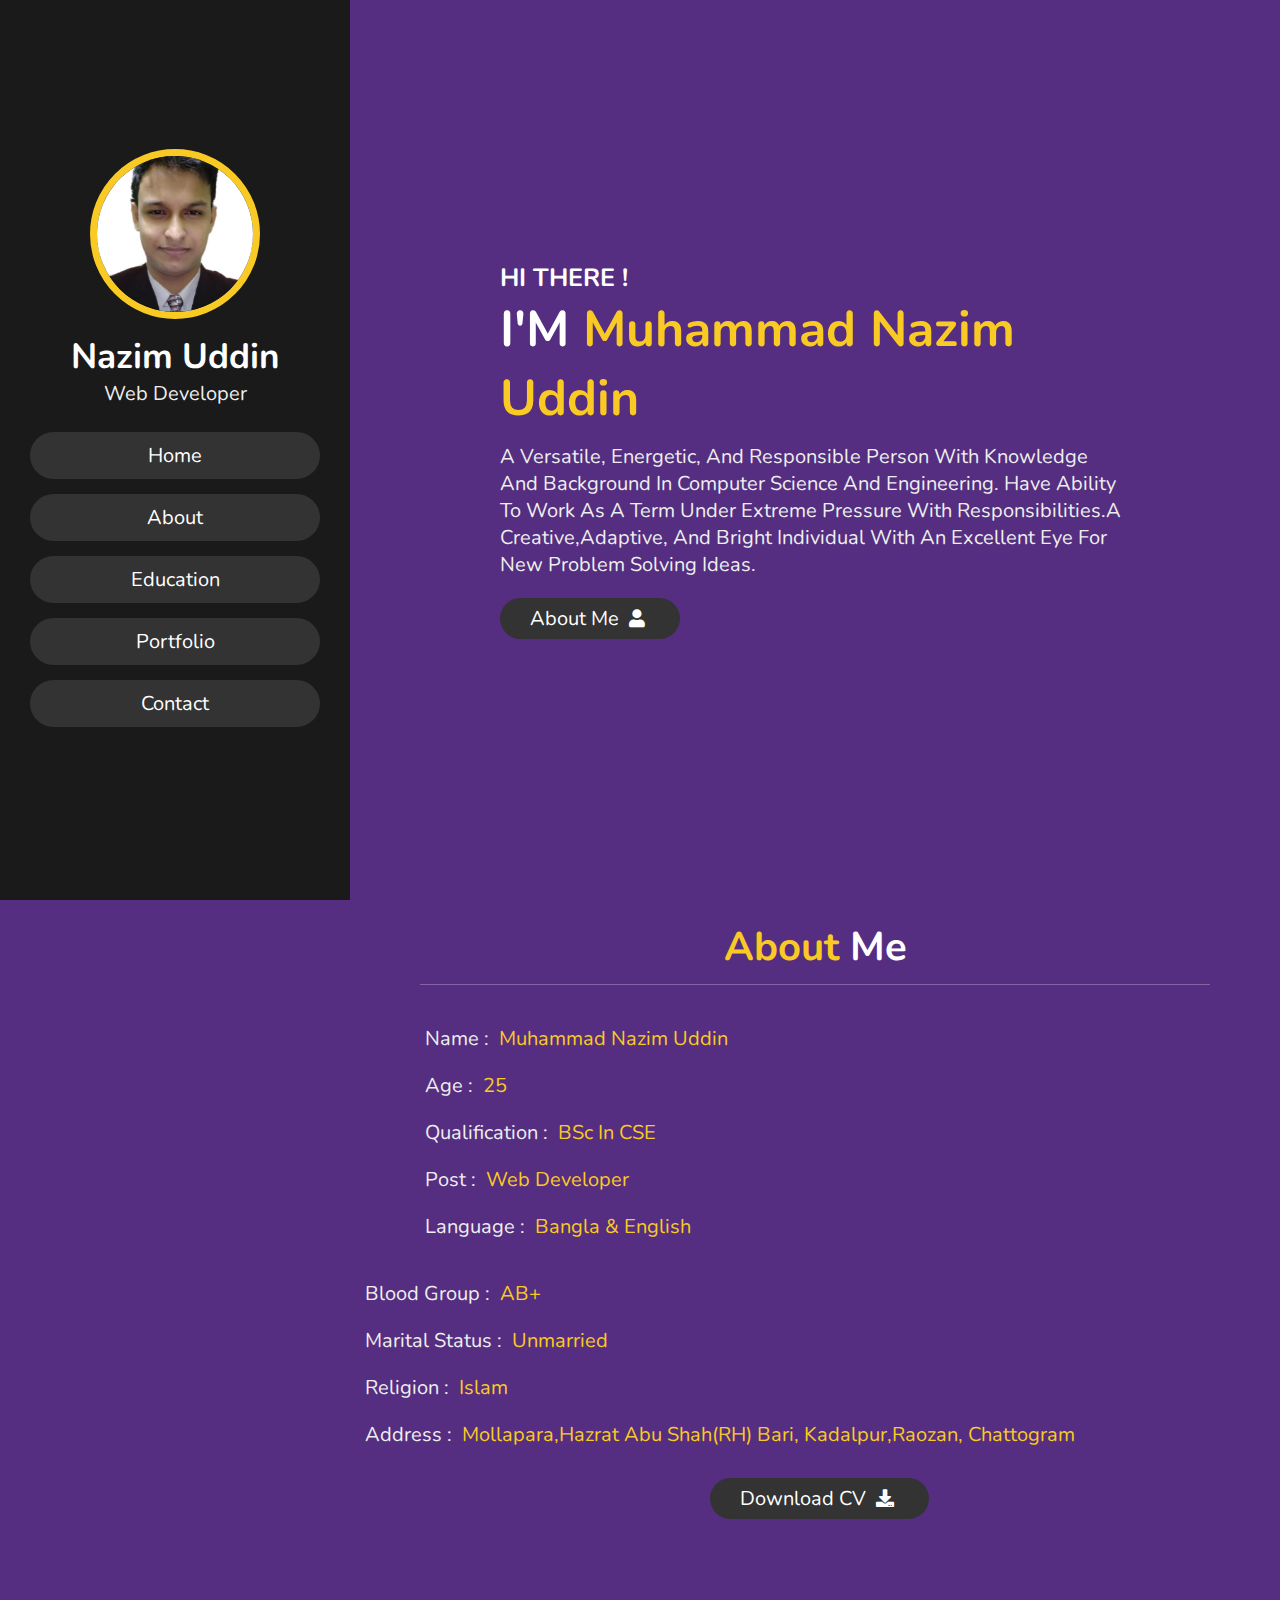
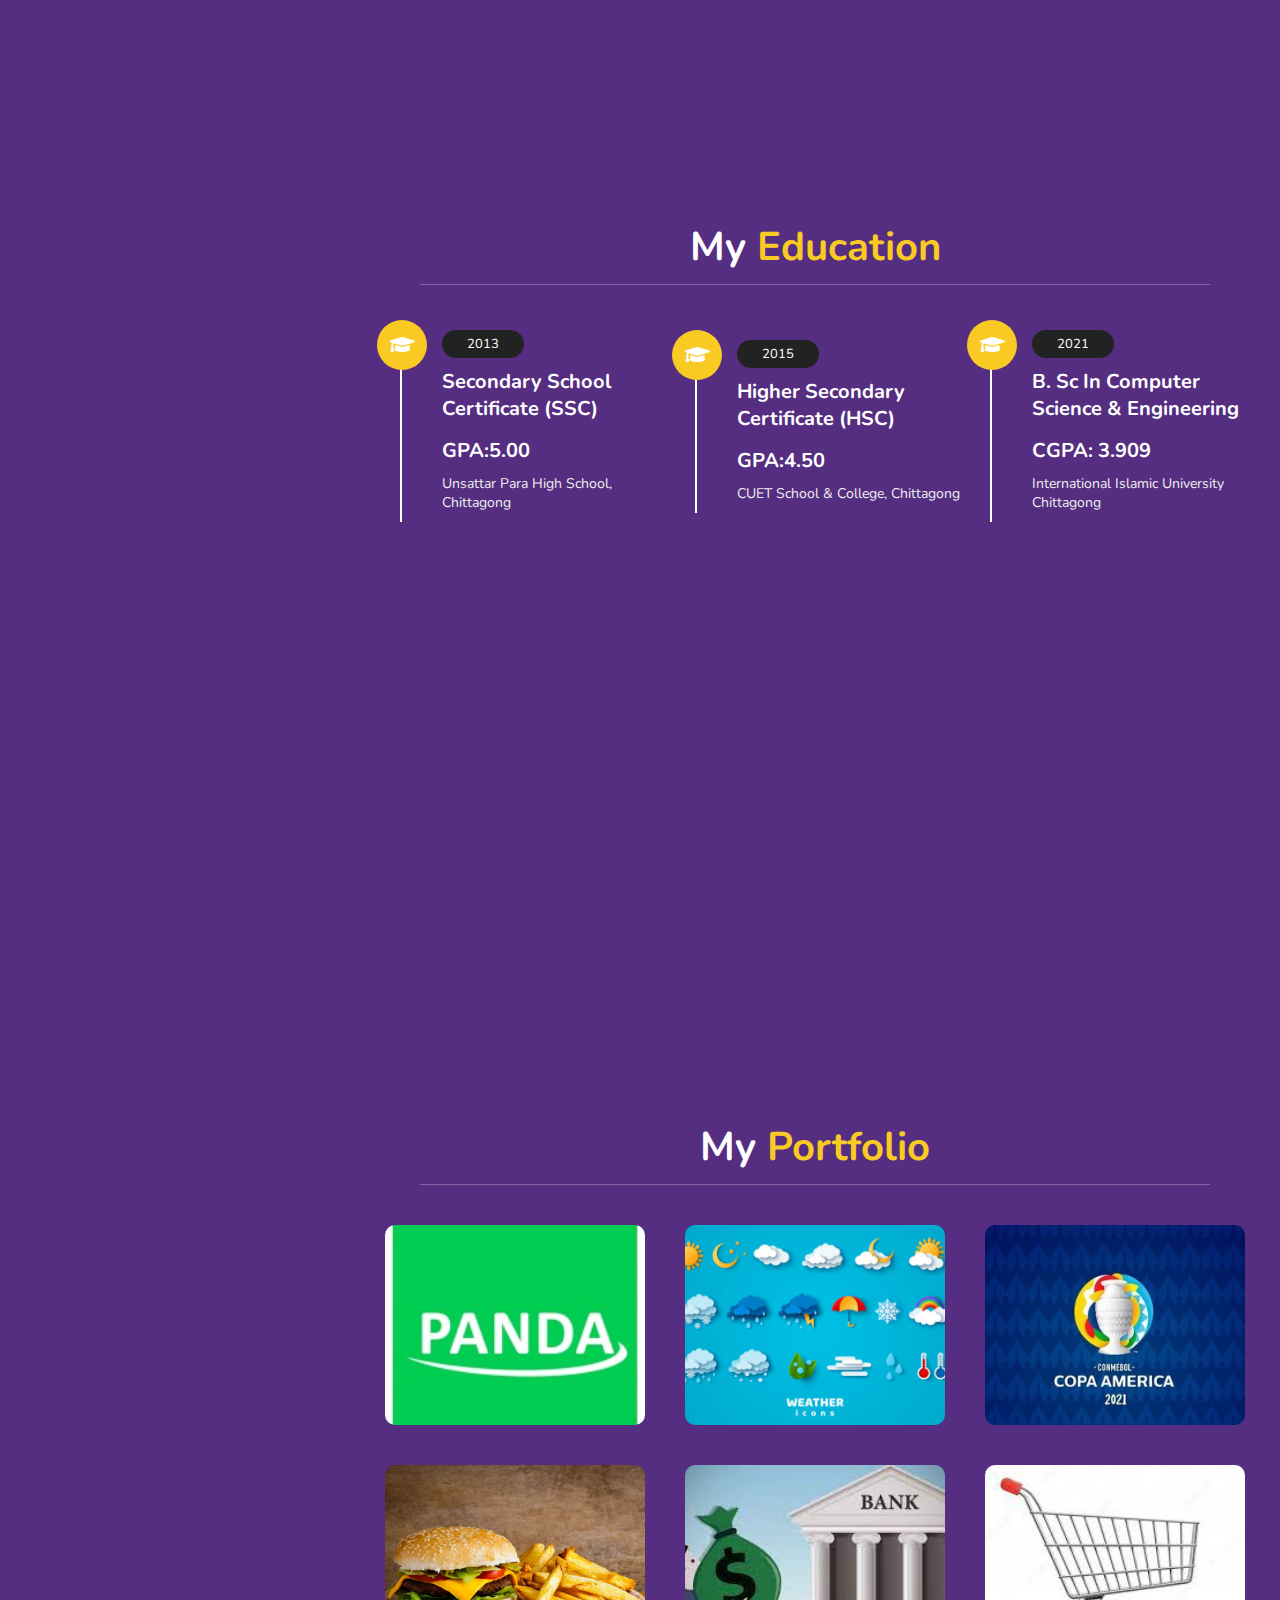
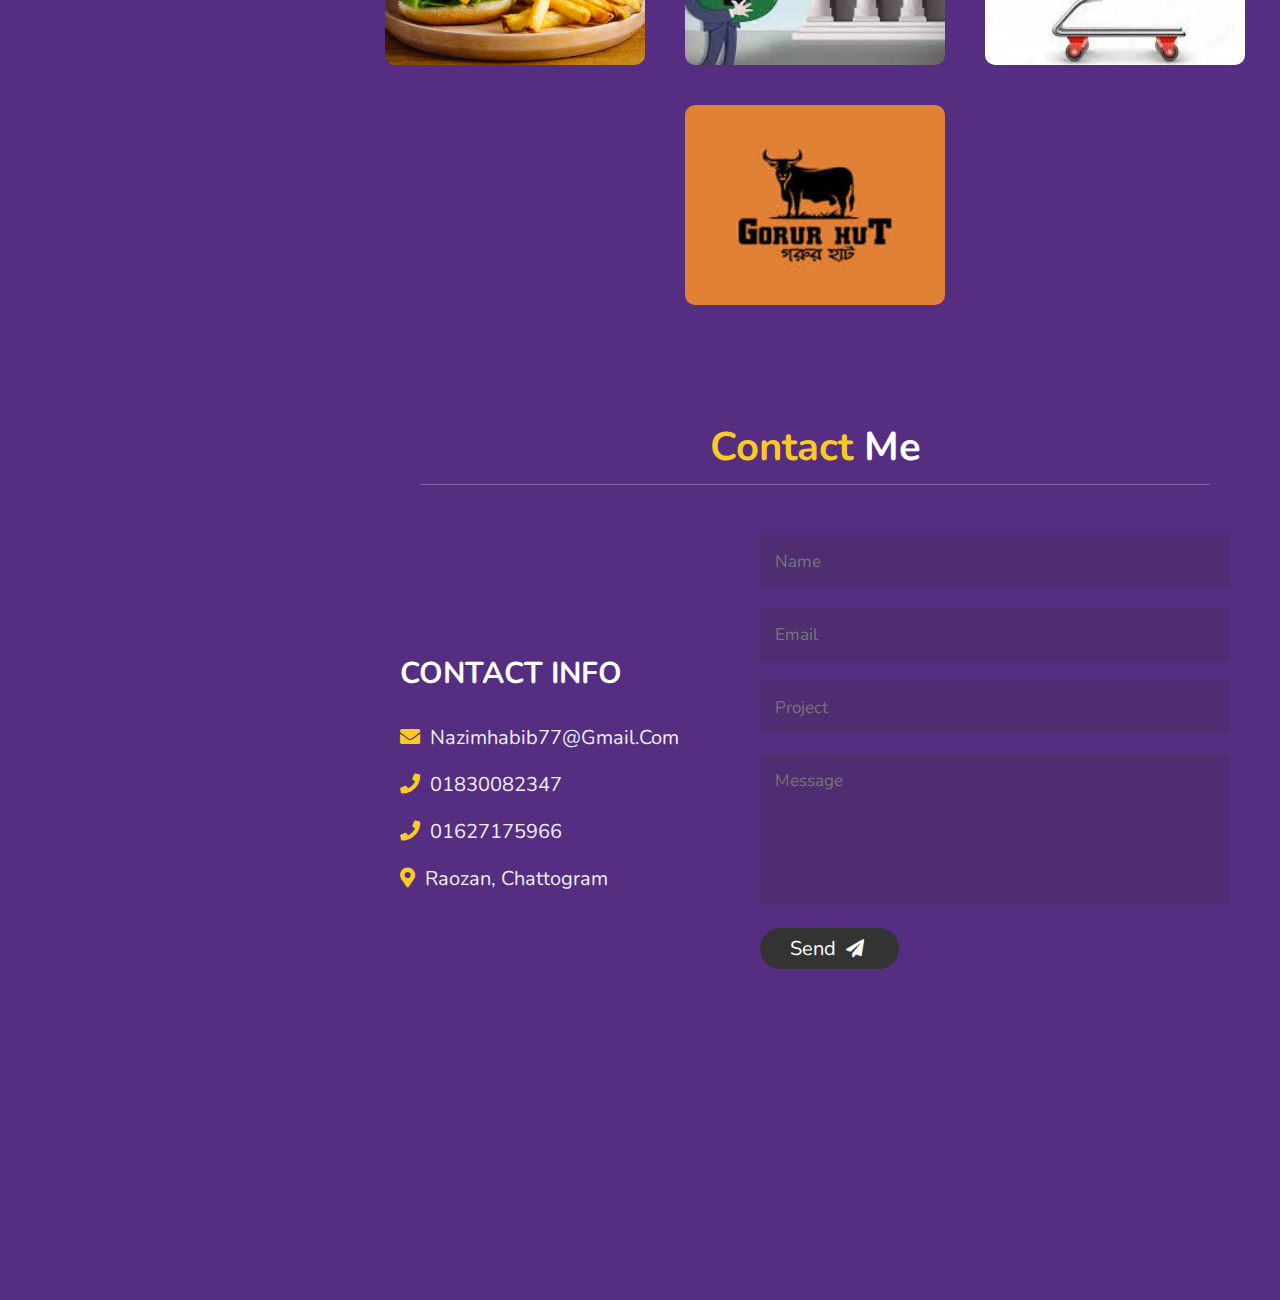
==== portfolio website/index.html @ f67964bd "personal Portfolio added" ====
<!DOCTYPE html>
<html lang="en">
<head>
    <meta charset="UTF-8">
    <meta name="viewport" content="width=device-width, initial-scale=1.0">
    <title> Personal Portfolio of Nazim Uddin</title>
    <link rel="shortcut icon" href="images/Nazim.jpeg" type="image/x-icon">
    
    <!-- font awesome cdn link  -->
    <link rel="stylesheet" href="https://cdnjs.cloudflare.com/ajax/libs/font-awesome/5.15.2/css/all.min.css">
    
    <!-- custom css file link  -->
    <link rel="stylesheet" href="style.css">
    
</head>
<body>
    
    <!-- header section starts  -->
    
    <header>
        
        <div class="user">
            <img src="images/imageonline-co-roundcorner.png" alt="">
            <h3 class="name">Nazim Uddin</h3>
            <p class="post">Web Developer</p>
        </div>
        
        <nav class="navbar">
            <ul>
                <li><a href="#home">home</a></li>
                <li><a href="#about">about</a></li>
                <li><a href="#education">education</a></li>
                <li><a href="#portfolio">portfolio</a></li>
                <li><a href="#contact">contact</a></li>
            </ul>
        </nav>
        
    </header>
    
    <!-- header section ends -->
    
    <div id="menu" class="fas fa-bars"></div>
    
    <!-- home section starts  -->
    
    <section class="home" id="home">
        
        <h3>HI THERE !</h3>
        <h1>I'M <span>Muhammad Nazim Uddin</span></h1>
        <p>A versatile, Energetic, and responsible person with knowledge and background in Computer Science and Engineering. Have ability to work as a term under extreme Pressure with responsibilities.A creative,adaptive, and bright individual with an excellent eye for new problem solving ideas.
            
        </p>
        <a href="#about"><button class="btn">about me <i class="fas fa-user"></i></button></a>
        
        
    </section>
    
    <!-- home section ends -->
    
    <!-- about section starts  -->
    
    <section class="about" id="about">
        
        <h1 class="heading"> <span>about</span> Me </h1>
        
        <div class="row">
            
            <div class="info">
                <h3> <span> name : </span> Muhammad Nazim Uddin</h3>
                <h3> <span> age : </span> 25 </h3>
                <h3> <span> qualification : </span> BSc in CSE </h3>
                <h3> <span> post : </span> Web developer </h3>
                <h3> <span> language : </span> Bangla & English</h3>
                
                
            </div>
            
            <div class="counter">
                <h3> <span> Blood Group : </span>AB+</h3>
                <h3> <span> Marital Status : </span> Unmarried  </h3>
                <h3> <span> Religion : </span> Islam </h3>
                <h3> <span> Address : </span> Mollapara,Hazrat Abu Shah(RH) Bari, Kadalpur,Raozan, Chattogram </h3>
                
            </div>
            
            
        </div>
        <a target="_blank" href="https://drive.google.com/file/d/1fNNtzqkKNQUKg6PijoXL7io1CtFnudvZ/view?usp=sharing"><button class="btn btn-cv"> download CV <i class="fas fa-download"></i> </button></a>
        
    </section>
    
    <!-- about section ends -->
    
    <!-- education section starts  -->
    
    <section class="education" id="education">
        
        <h1 class="heading"> My <span>Education</span> </h1>
        
        <div class="box-container">
            
            <div class="box">
                <i class="fas fa-graduation-cap"></i>
                <span>2013</span>
                <h3>Secondary School Certificate (SSC)</h3>
                <h3>GPA:5.00</h3>
                <p>Unsattar Para High School, Chittagong</p>
            </div>
            
            <div class="box">
                <i class="fas fa-graduation-cap"></i>
                <span>2015</span>
                <h3>Higher Secondary Certificate (HSC)</h3>
                <h3>GPA:4.50</h3>
                <p>CUET School & College, Chittagong</p>
            </div>
            
            <div class="box">
                <i class="fas fa-graduation-cap"></i>
                <span>2021</span>
                <h3>B. Sc in Computer Science & Engineering</h3>
                <h3>CGPA: 3.909</h3>
                <p>International Islamic University Chittagong</p>
            </div>
            
            
            
        </div>
        
    </section>
    
    <!-- education section ends -->
    
    <!-- portfolio section starts  -->
    
    <section class="portfolio" id="portfolio">
        
        <h1 class="heading"> my <span>portfolio</span> </h1>
        
        
        <div class="display" >
            <div id="display-details">
                
            </div>
        </div>
        
        <div class="box-container">
            
            <div  class="box">
                <img onclick="showDetails1()" src="images/Panda.jpeg" alt="">
                
            </div>
            
            <div class="box">
                <img onclick="showDetails2()" src="images/weather.jpg" alt="">
            </div>
            
            <div class="box">
                <img onclick="showDetails3()" src="images/Copa-America.jpg" alt="">
            </div>
            
            <div class="box">
                <img onclick="showDetails4()" src="images/favorite food.jpeg" alt="">
            </div>
            
            <div class="box">
                <img onclick="showDetails5()" src="images/Bank.jpeg" alt="">
            </div>
            
            <div class="box">
                <img onclick="showDetails6()" src="images/Shopping Cart.jpeg" alt="">
            </div>
            <div class="box">
                <img onclick="showDetails7()" src="images/Gorur Hat.jpeg" alt="">
            </div>
            
            
            
        </div>
        
    </section>
    
    <!-- portfolio section ends -->
    
    <!-- contact section starts  -->
    
    <section class="contact" id="contact">
        
        <h1 class="heading"> <span>contact</span> me </h1>
        
        <div class="row">
            
            <div class="content">
                
                <h3 class="title">contact info</h3>
                
                <div class="info">
                    <h3> <i class="fas fa-envelope"></i>nazimhabib77@gmail.com </h3>
                    <h3> <i class="fas fa-phone"></i> 01830082347 </h3>
                    <h3> <i class="fas fa-phone"></i>01627175966 </h3>
                    <h3> <i class="fas fa-map-marker-alt"></i> Raozan, Chattogram </h3>
                </div>
                
            </div>
            
            <form action="">
                
                <input type="text" placeholder="name" class="box">
                <input type="email" placeholder="email" class="box">
                <input type="text" placeholder="project" class="box">
                <textarea name="" id="" cols="30" rows="10" class="box message" placeholder="message"></textarea>
                <button type="submit" class="btn"> send <i class="fas fa-paper-plane"></i> </button>
                
            </form>
            
        </div>
        
    </section>
    
    <!-- contact section ends -->
    
    <!-- jquery cdn link  -->
    <script src="https://cdnjs.cloudflare.com/ajax/libs/jquery/3.6.0/jquery.min.js"></script>
    
    <!-- custom js file link  -->
    <script src="script.js"></script>
    
    
</body>
</html>
---- portfolio website/style.css ----
@import url('https://fonts.googleapis.com/css2?family=Nunito:wght@200;300;400;600&display=swap');

:root{
    --yellow:#f9ca24;
}

*{
    font-family: 'Nunito', sans-serif;
    margin:0; padding:0;
    box-sizing: border-box;
    text-decoration: none;
    outline: none; border:none;
    text-transform: capitalize;
    transition: all .2s linear;
}

*::selection{
    background:var(--yellow);
    color:#333;
}

html{
    font-size: 62.5%;
    overflow-x: hidden;
}

html::-webkit-scrollbar{
    width:1.4rem;
}

html::-webkit-scrollbar-track{
    background:#222;
}

html::-webkit-scrollbar-thumb{
    background:var(--yellow);
}

body{
    background:rgb(85, 46, 129);
    overflow-x: hidden;
    padding-left: 35rem;
}

section{
    min-height: 100vh;
    padding:1rem;
}

.btn{
    padding:.7rem 3rem;
    background:#333;
    color:#fff;
    cursor: pointer;
    margin-top: 1rem;
    font-size: 2rem;
    border-radius: 5rem;
}

.btn i{
    padding:0 .5rem;
    font-size: 1.8rem;
}

.btn:hover{
    background:var(--yellow);
}

.heading{
    text-align: center;
    margin:0 6rem;
    font-size: 4rem;
    padding:1rem;
    border-bottom: .1rem solid #fff4;
    color:#fff;
}

.heading span{
    color:var(--yellow);
}

header{
    position: fixed;
    top:0; left:0;
    z-index: 1000;
    height:100%;
    width:35rem;
    background:#1a1a1a;
    display: flex;
    align-items: center;
    justify-content: center;
    flex-flow: column;
    text-align: center;
}

header .user img{
    height:17rem;
    width:17rem;
    border-radius: 50%;
    object-fit: cover;
    margin-bottom: 1rem;
    border:.7rem solid var(--yellow);
}

header .user .name{
    font-size: 3.5rem;
    color:#fff;
}

header .user .post{
    font-size: 2rem;
    color:#eee;
}

header .navbar{
    width:100%;
}

header .navbar ul{
    list-style: none;
    padding:1rem 3rem;
}


header .navbar ul li a{
    display: block;
    padding:1rem;
    margin:1.5rem 0;
    background:#333;
    color:#fff;
    font-size: 2rem;
    border-radius: 5rem;
}

header .navbar ul li a:hover{
    background:var(--yellow);
}

#menu{
    position: fixed;
    top:2rem; right:2rem;
    background:#333;
    color:#fff;
    cursor: pointer;
    font-size: 2.5rem;
    padding:1rem 1.5rem;
    z-index: 1000;
    display: none;
}

.home{
    display: flex;
    justify-content: center;
    flex-flow: column;
    padding:0 15rem;
}

.home h3{
    font-size: 2.5rem;
    color:#fff;
}

.home h1{
    font-size:5rem;
    color:#fff;
}

.home h1 span{
    color:var(--yellow);
}

.home p{
    font-size:2rem;
    color:#eee;
    padding: 1rem 0;
}

.about .row{
    display: flex;
    align-items: center;
    justify-content: center;
    flex-wrap: wrap;
    padding:1rem 0;
}

.about .row .info{
    flex:1 1 48rem;
    padding:2rem 1rem;
    padding-left: 6rem;
}

.about .row .info h3{
    font-size: 2rem;
    color:var(--yellow);
    padding:1rem 0;
    font-weight: normal;
}
.about .row .counter h3{
    font-size: 2rem;
    color:var(--yellow);
    padding:1rem 0;
    font-weight: normal;
}
.about .row .info h3 span{
    color:#eee;
    padding:0 .5rem;
}
.about .row .counter h3 span{
    color:#eee;
    padding:0 .5rem;
}


.about .row .counter{
    flex:1 1 48rem;
    
}

.btn-cv{
    margin-left: 350px;
}

.education .box-container{
    display: flex;
    align-items: center;
    justify-content: space-between;
    flex-wrap: wrap;
    padding:1rem 0;
    padding-left: 3rem;
}

.education .box-container .box{
    width:27rem;
    margin:4rem 1rem;
    padding-left: 4rem;
    border-left: .2rem solid #fff;
    position: relative;
}

.education .box-container .box span{
    font-size: 1.3rem;
    background:#222;
    color:#fff;
    border-radius: 5rem;
    padding:.5rem 2.5rem;
}

.education .box-container .box h3{
    font-size: 2rem;
    color:#fff;
    padding-top: 1.5rem;
}

.education .box-container .box p{
    font-size: 1.4rem;
    color:#eee;
    padding: 1rem 0;
}

.education .box-container .box i{
    position: absolute;
    top:-1.5rem; left:-2.5rem;
    height:5rem;
    width: 5rem;
    border-radius: 50%;
    line-height: 5rem;
    text-align: center;
    font-size: 2rem;
    color:#fff;
    background:var(--yellow);
}

.portfolio .box-container{
    display: flex;
    align-items: center;
    justify-content: center;
    flex-wrap: wrap;
    padding:2rem 0;
}

.portfolio .box-container .box{
    height: 20rem;
    width:26rem;
    border-radius: 1rem;
    margin:2rem;
    overflow: hidden;
    cursor: pointer;
}

.portfolio .box-container .box img{
    height:100%;
    width:100%;
    object-fit: cover;
}

.portfolio .box-container .box:hover img{
    transform: scale(1.2);
}
.display{
    background-color: aliceblue; 
    width: 500px;
    margin-left: 320px;
    border-radius: 15px;
}
.website-title,.description{
    text-align: center;
    padding: 3px;
    
}
.display-button{
    margin: 5px;
    background-color: steelblue;
    padding: 10px;
    
    border-radius: 5px;
}
.display-button a{
    color: white;
    font-weight: bold;
}
.button-div{
    margin-left: 130px;
    
}
.show-details{
    padding: 3px;
}

.contact .row{
    display: flex;
    align-items: center;
    justify-content: center;
    flex-wrap: wrap;
}

.contact .row .content{
    flex:1 1 30rem;
    padding:4rem;
    padding-bottom: 0;
}

.contact .row form{
    flex:1 1 45rem;
    padding:2rem;
    margin:2rem;
    margin-bottom: 4rem;
}

.contact .row form .box{
    padding:1.5rem;
    margin:1rem 0;
    background:#3333;
    color:#fff;
    text-transform: none;
    font-size: 1.7rem;
    width:100%;
}

.contact .row form .box::placeholder{
    text-transform: capitalize;
}

.contact .row form .message{
    height: 15rem;
    resize: none;
}

.contact .row .content .title{
    text-transform: uppercase;
    color:#fff;
    font-size: 3rem;
    padding-bottom: 2rem;
}

.contact .row .content .info h3{
    display: flex;
    align-items: center;
    font-size: 2rem;
    color:#eee;
    padding:1rem 0;
    font-weight: normal;
}

.contact .row .content .info h3 i{
    padding-right: 1rem;
    color:var(--yellow);
}





















/* media queries  */

@media (max-width:1200px){
    
    html{
        font-size: 55%;
    }
    
    .home{
        padding:1rem 4rem;
    }
    .about .row .counter{
        margin-left: 50px;
        width: 100%;
    }
    .display{
        width: 550px;
        margin-left:70px; 
    }
    .btn-cv{
        margin-left: 250px;
    }
    
}

@media (max-width:991px){
    
    header{
        left:-120%;
    }
    
    #menu{
        display: block;
    }
    
    header.toggle{
        left:0%;
    }
    
    body{
        padding:0;
    }
    .display{
        width: 550px;
        margin-left:120px;
        
    }
    
}

@media (max-width:768px){
    
    html{
        font-size: 50%;
    }
    .about .row .counter{
        margin-left: 50px;
        width: 100%;
    }
    .btn-cv{
        margin-left: 50px;
    }
    .display{
        width: 600px;
        margin-left:80px;
        
    }
    
}

@media (max-width:400px){
    
    header{
        width: 100vw;
    }
    
    .heading{
        margin:0 3rem;
    }
    
    .about .row .counter .box{
        width: 100%;
    }
    
    .education .box-container .box{
        width:100%;
    }
    
    .portfolio .box-container .box{
        width:100%;
    }
    
    .contact .row form{
        margin:3rem 0;
    }
    .display{
        width: 350px;
        margin-left:0px;
        
    }
    .btn-cv{
        margin-left: 50px;
    }
}
@media (max-width:600px){
    
    header{
        width: 100vw;
    }
    
    .heading{
        margin:0 3rem;
    }
    
    .about .row .counter .box{
        width: 100%;
    }
    
    .education .box-container .box{
        width:100%;
    }
    
    .portfolio .box-container .box{
        width:100%;
    }
    
    .contact .row form{
        margin:3rem 0;
    }
    .display{
        width: 350px;
        margin-left:20px;
        
    }
    .btn-cv{
        margin-left: 50px;
    }
}
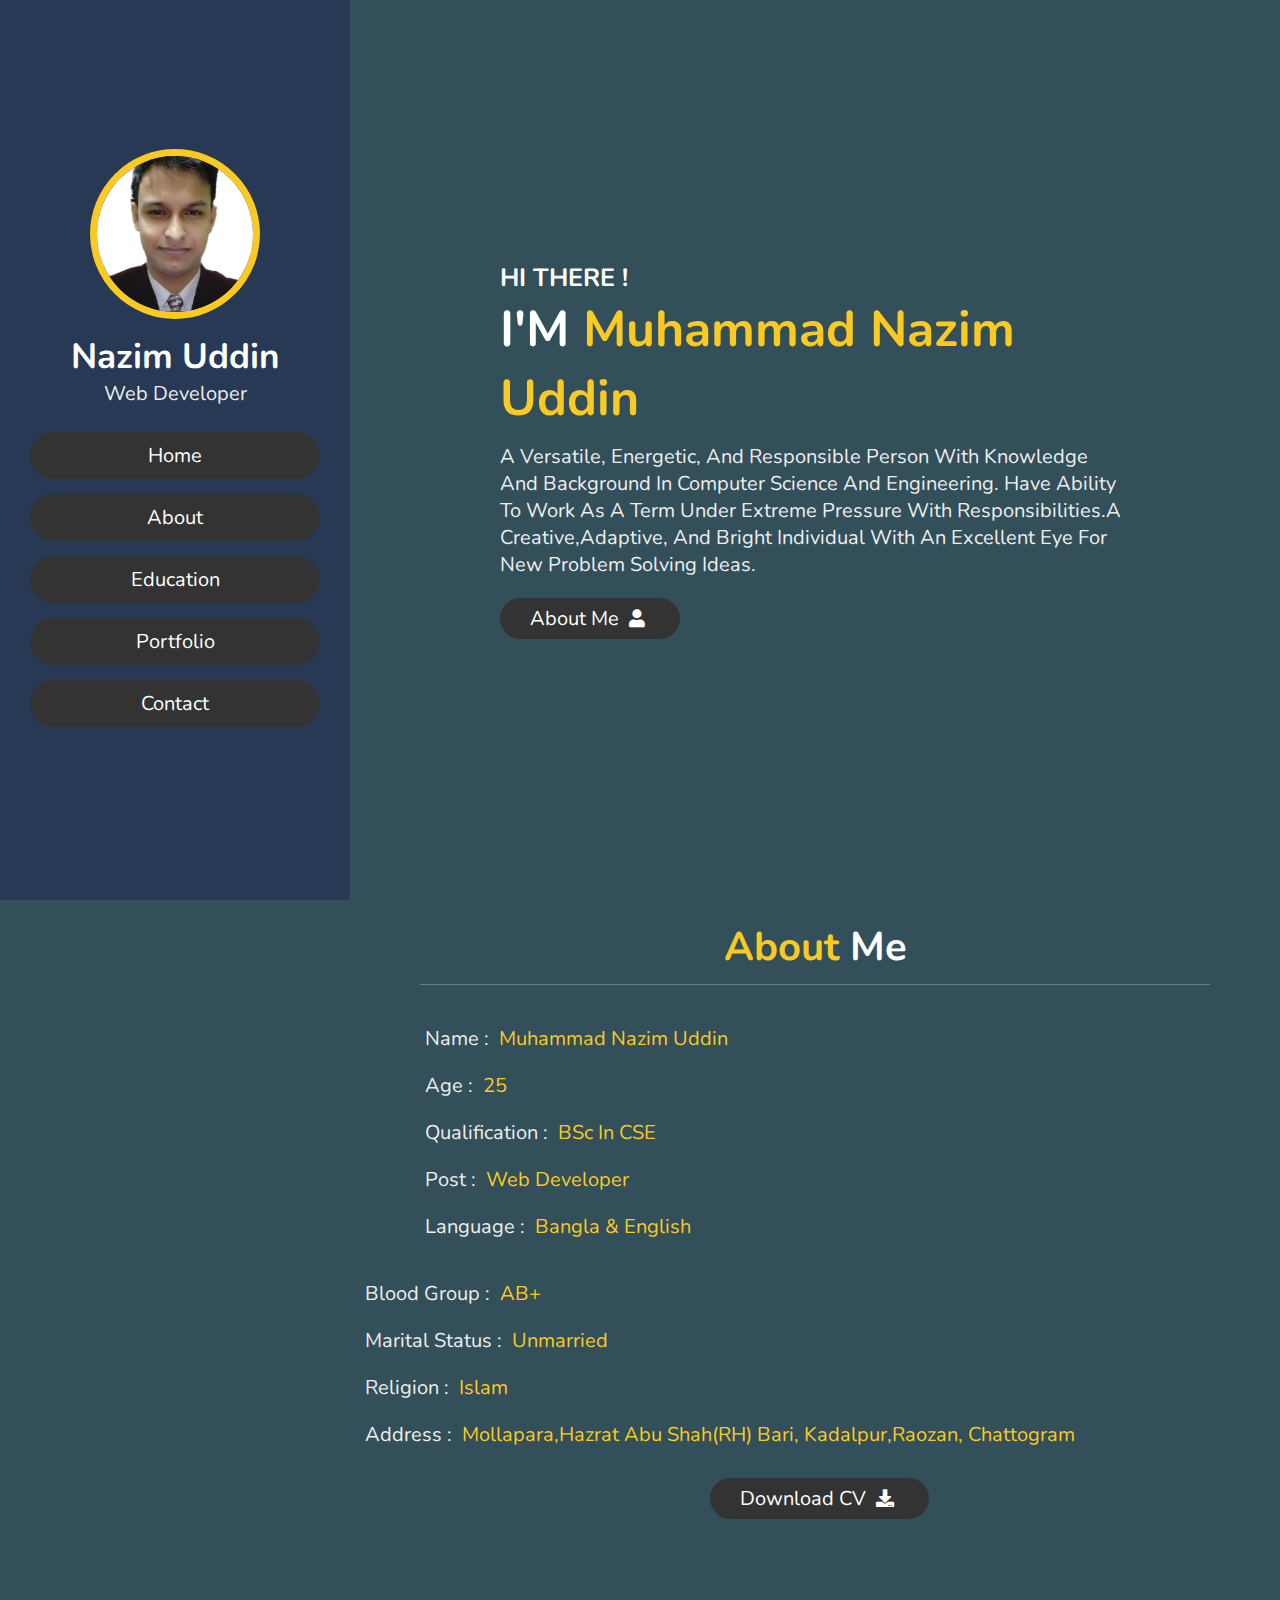
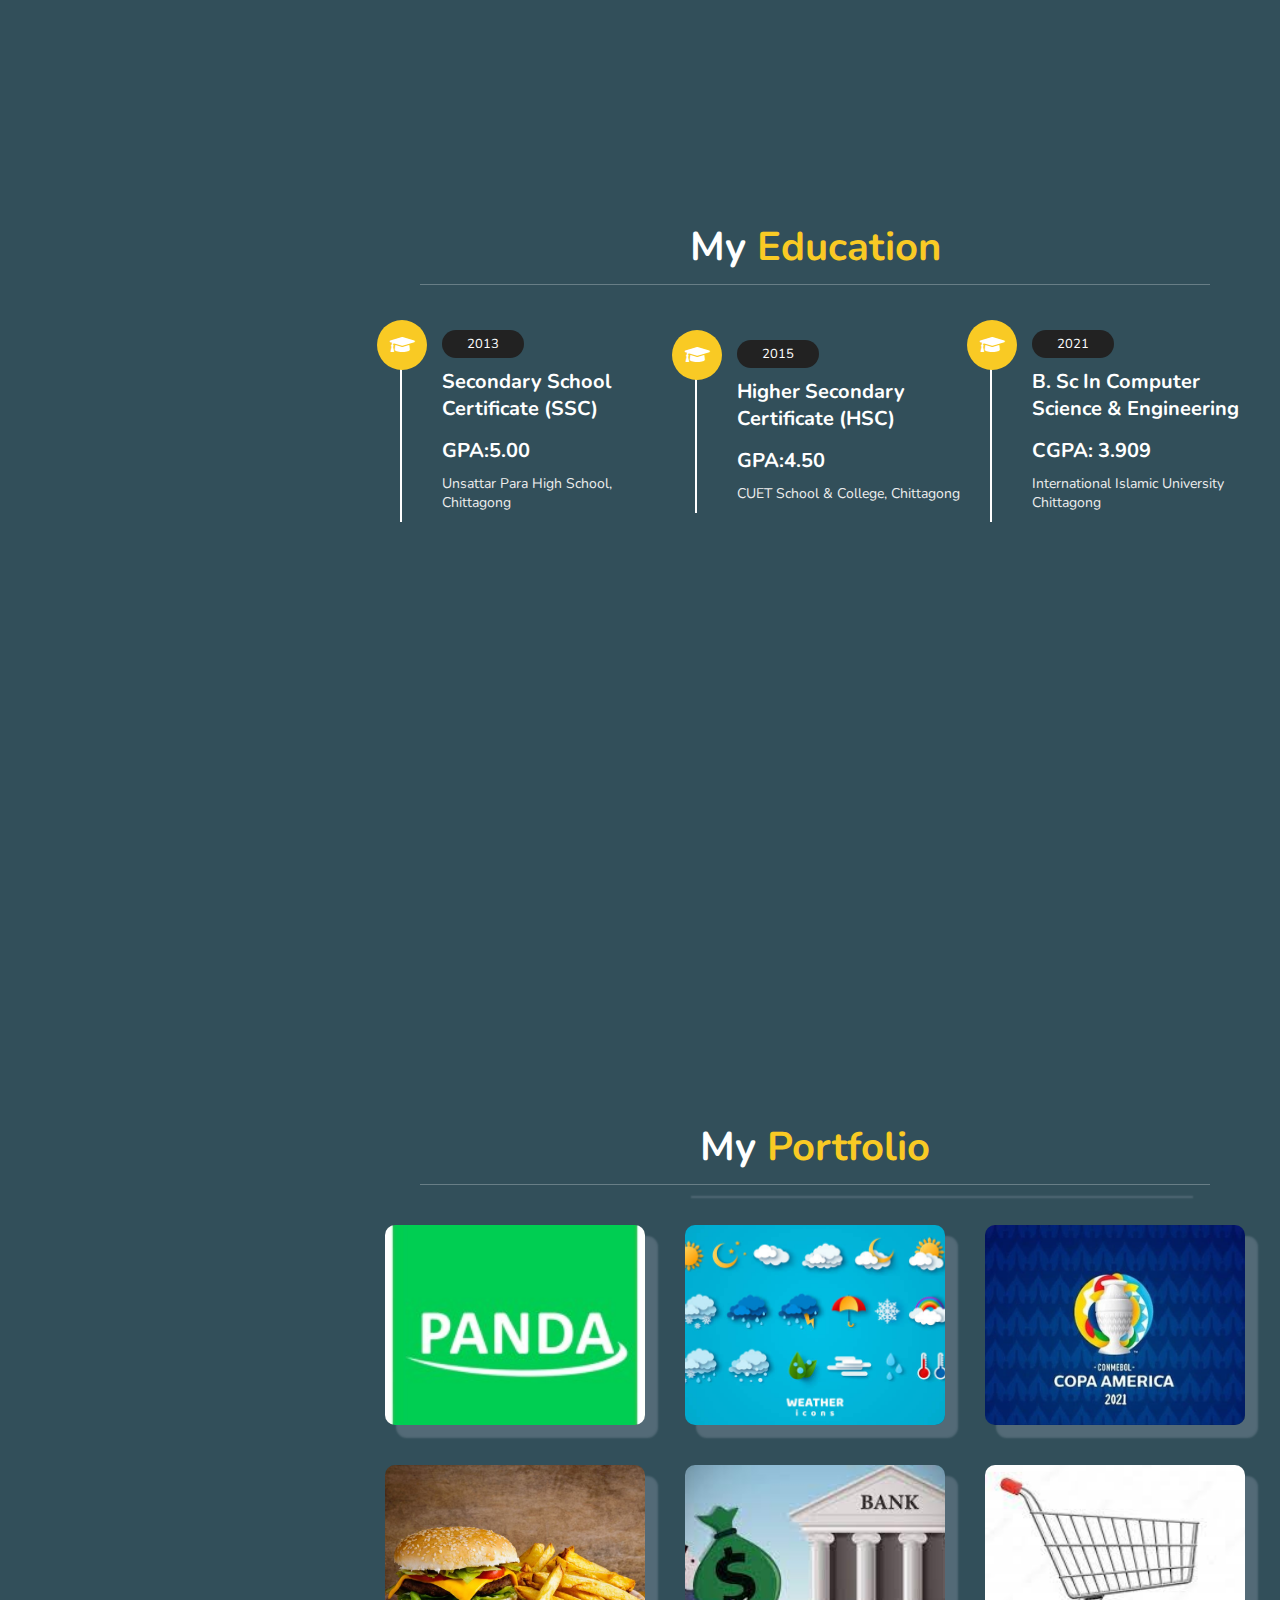
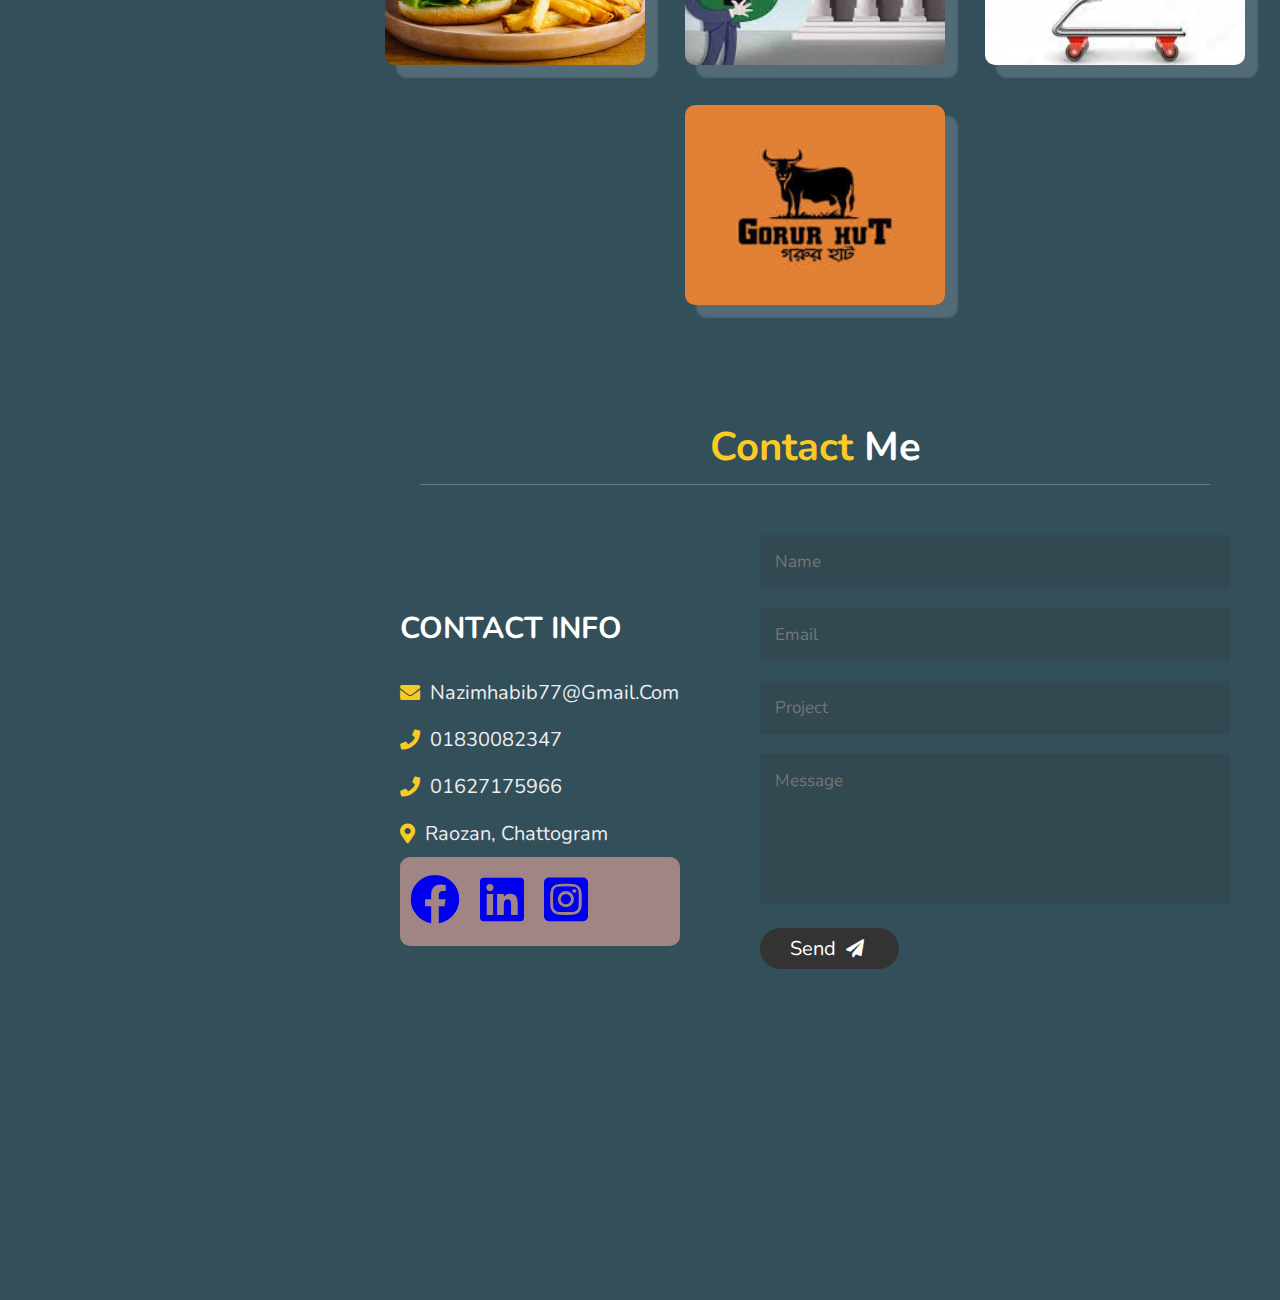
==== commit 22cf09d7: "updated" ====
--- a/portfolio website/index.html
+++ b/portfolio website/index.html
@@ -200,6 +200,12 @@
                     <h3> <i class="fas fa-phone"></i>01627175966 </h3>
                     <h3> <i class="fas fa-map-marker-alt"></i> Raozan, Chattogram </h3>
                 </div>
+                <div class="social-connection">
+                    
+                    <h3 class="icons"><a target="_blank" href="https://www.facebook.com/kajol.kalo.923"><i class="fab fa-facebook"></i></a> </h3>
+                    <h3 class="icons"><a target="_blank" href="https://www.linkedin.com/in/nazim-uddin-56378b203/"><i class="fab fa-linkedin"></i></a> </h3>
+                    <h3 class="icons"><a target="_blank" href="https://www.instagram.com/nazimhabib77/?hl=en"><i class="fab fa-instagram-square"></i></a> </h3>
+                </div>
                 
             </div>
             
--- a/portfolio website/style.css
+++ b/portfolio website/style.css
@@ -37,7 +37,7 @@
 }
 
 body{
-    background:rgb(85, 46, 129);
+    background:rgb(50, 79, 90);
     overflow-x: hidden;
     padding-left: 35rem;
 }
@@ -85,7 +85,7 @@
     z-index: 1000;
     height:100%;
     width:35rem;
-    background:#1a1a1a;
+    background:#273955;
     display: flex;
     align-items: center;
     justify-content: center;
@@ -285,6 +285,7 @@
     margin:2rem;
     overflow: hidden;
     cursor: pointer;
+    box-shadow: 12px 12px 2px 1px rgba(215, 215, 233, 0.2);
 }
 
 .portfolio .box-container .box img{
@@ -297,15 +298,21 @@
     transform: scale(1.2);
 }
 .display{
-    background-color: aliceblue; 
+    background-color: rgb(23, 50, 73); 
     width: 500px;
     margin-left: 320px;
     border-radius: 15px;
+    box-shadow: 12px 12px 2px 1px rgba(215, 215, 233, 0.2);
 }
 .website-title,.description{
     text-align: center;
+    
+    color: white;
     padding: 3px;
     
+}
+.website-title{
+    font-size: 20px;
 }
 .display-button{
     margin: 5px;
@@ -385,6 +392,18 @@
     padding-right: 1rem;
     color:var(--yellow);
 }
+.social-connection{
+    background-color: rgb(161, 133, 133);
+    display: flex;
+    border-radius: 10px;
+    
+}
+.icons{
+    
+    font-size:50px;
+    padding: 5px;
+    margin: 5px;
+}
 
 
 
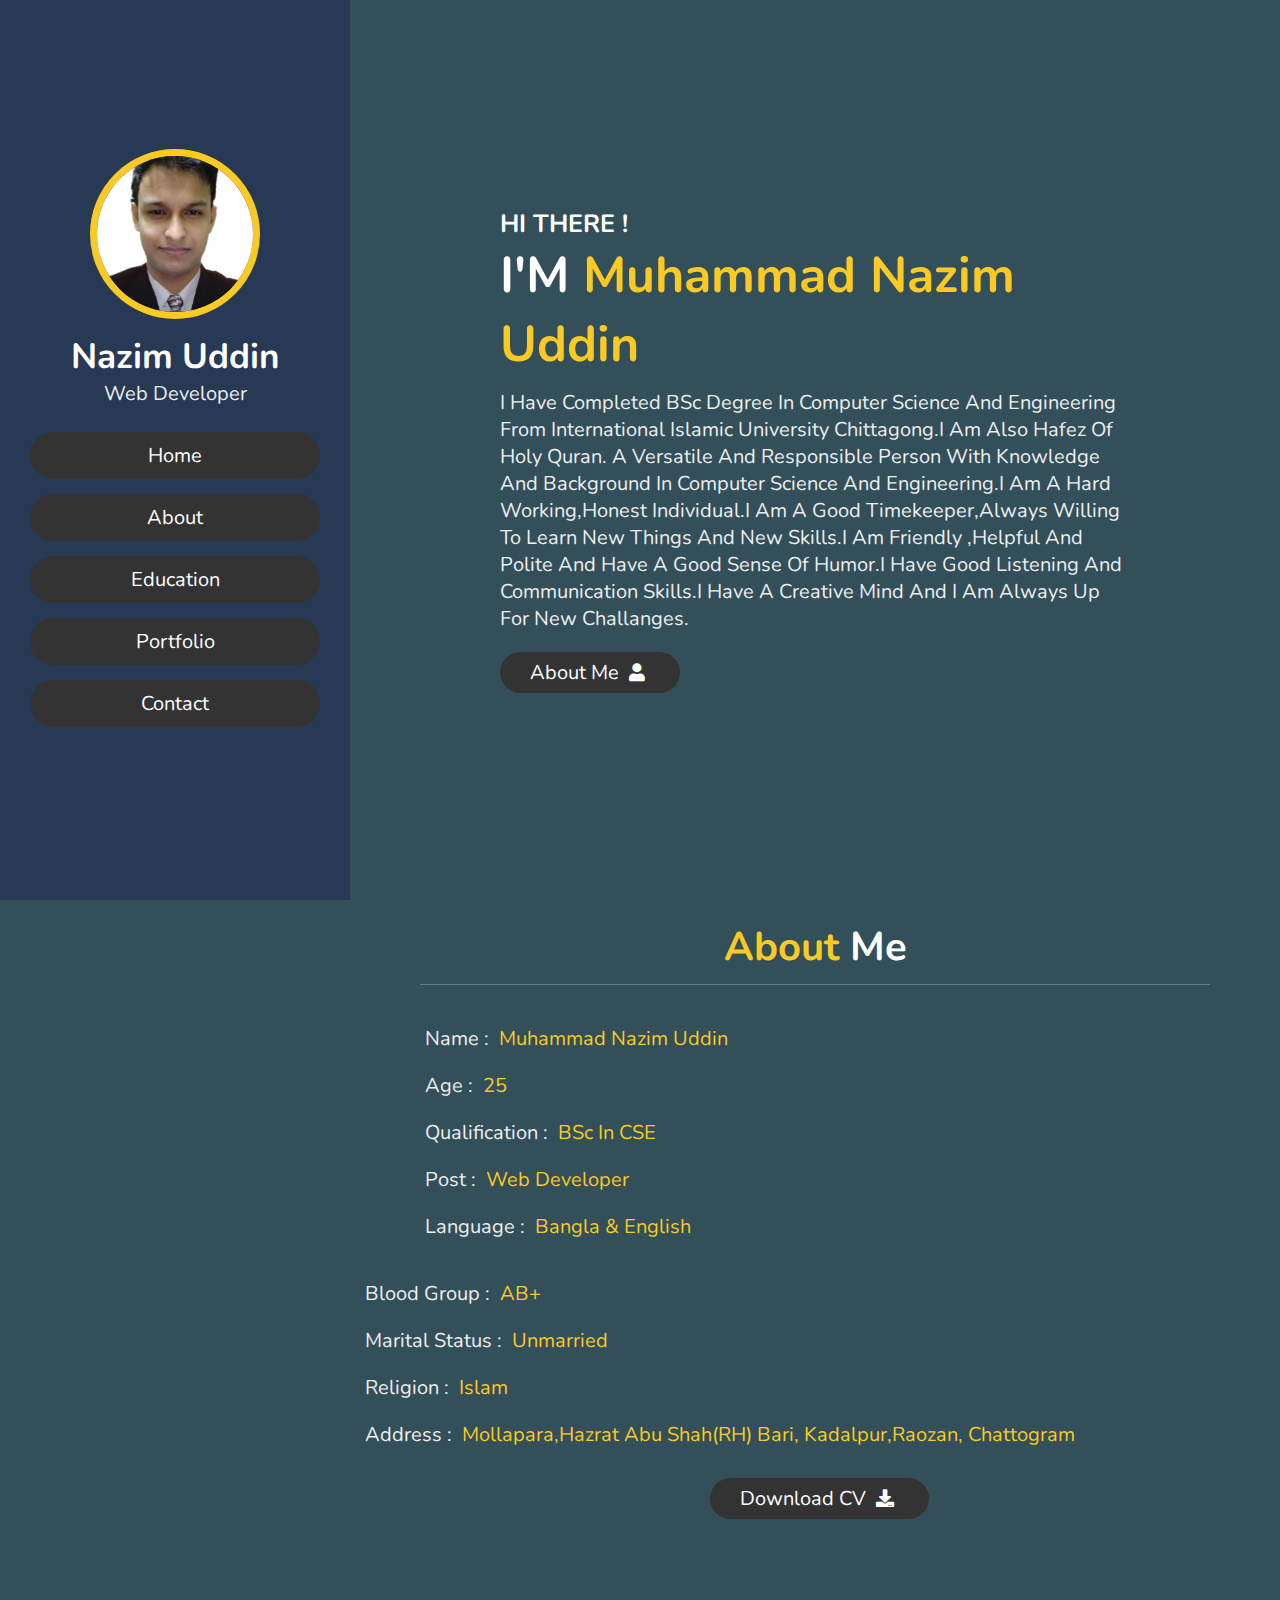
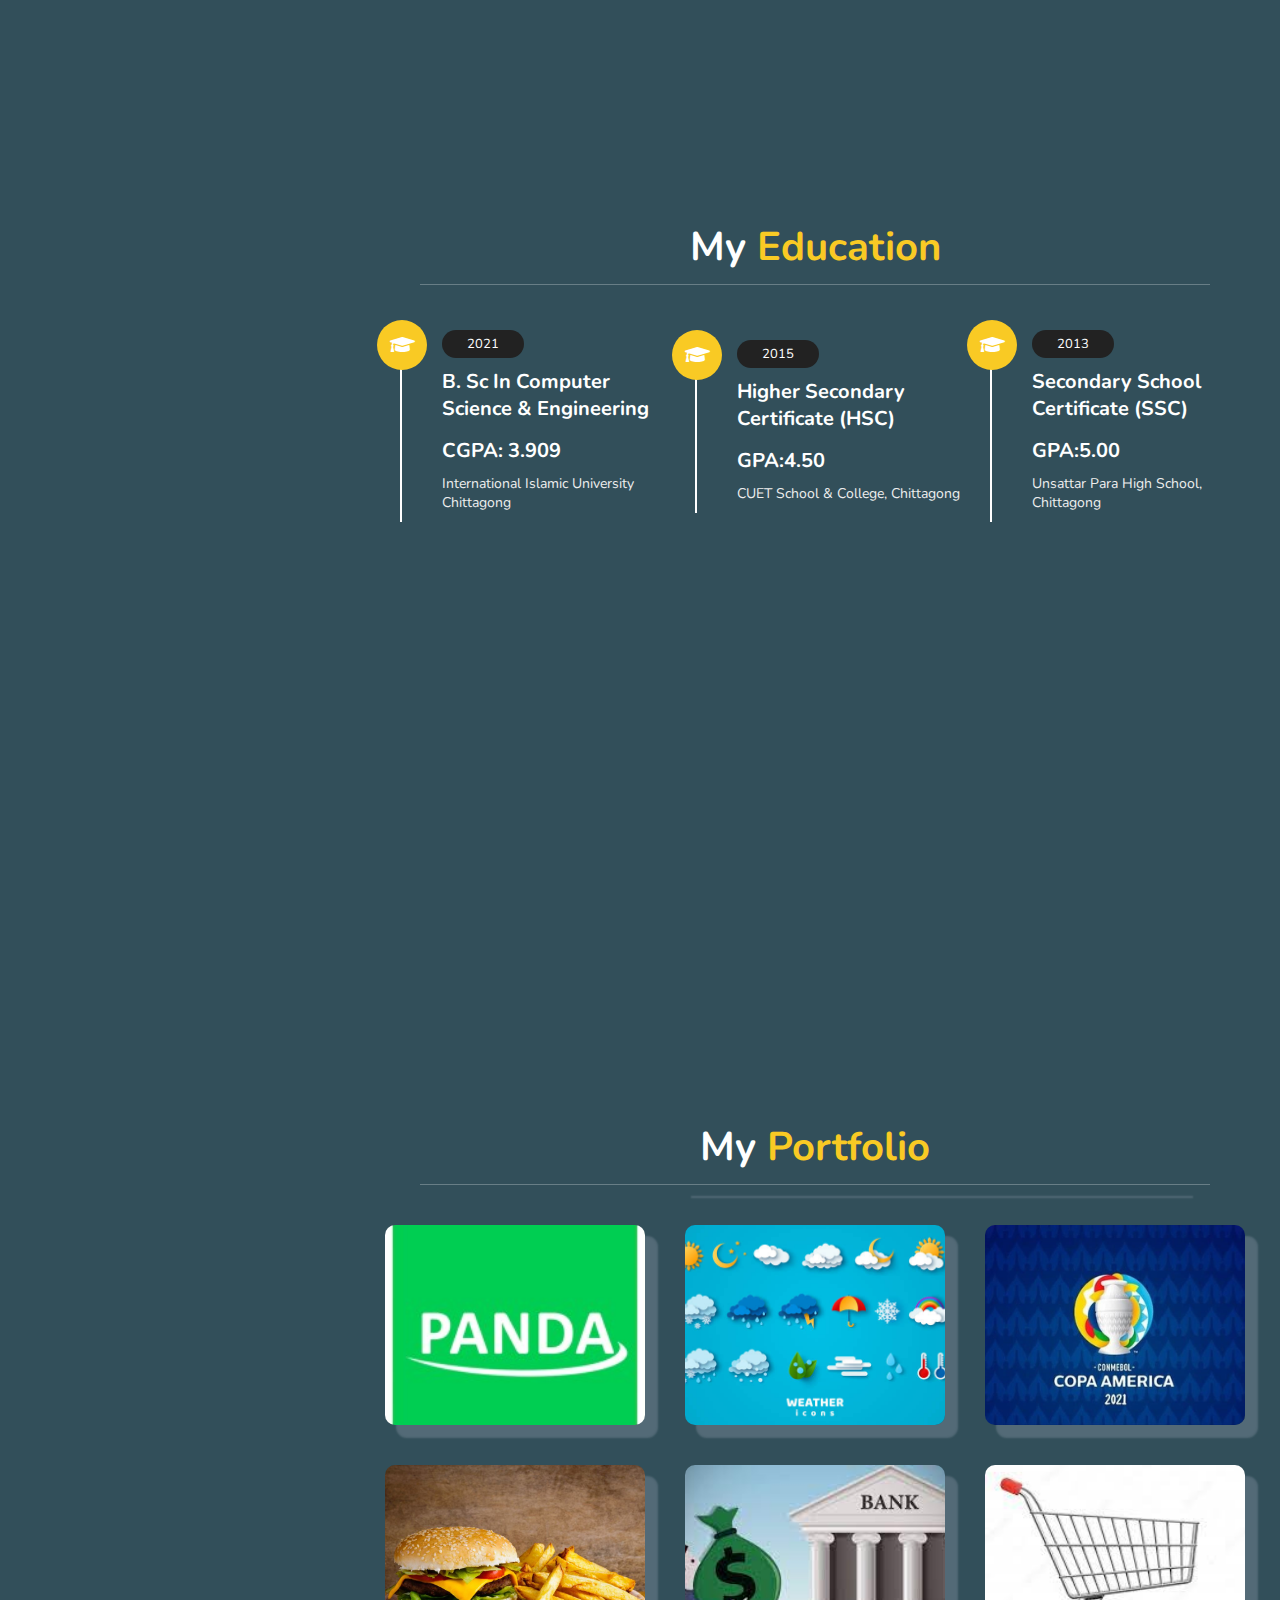
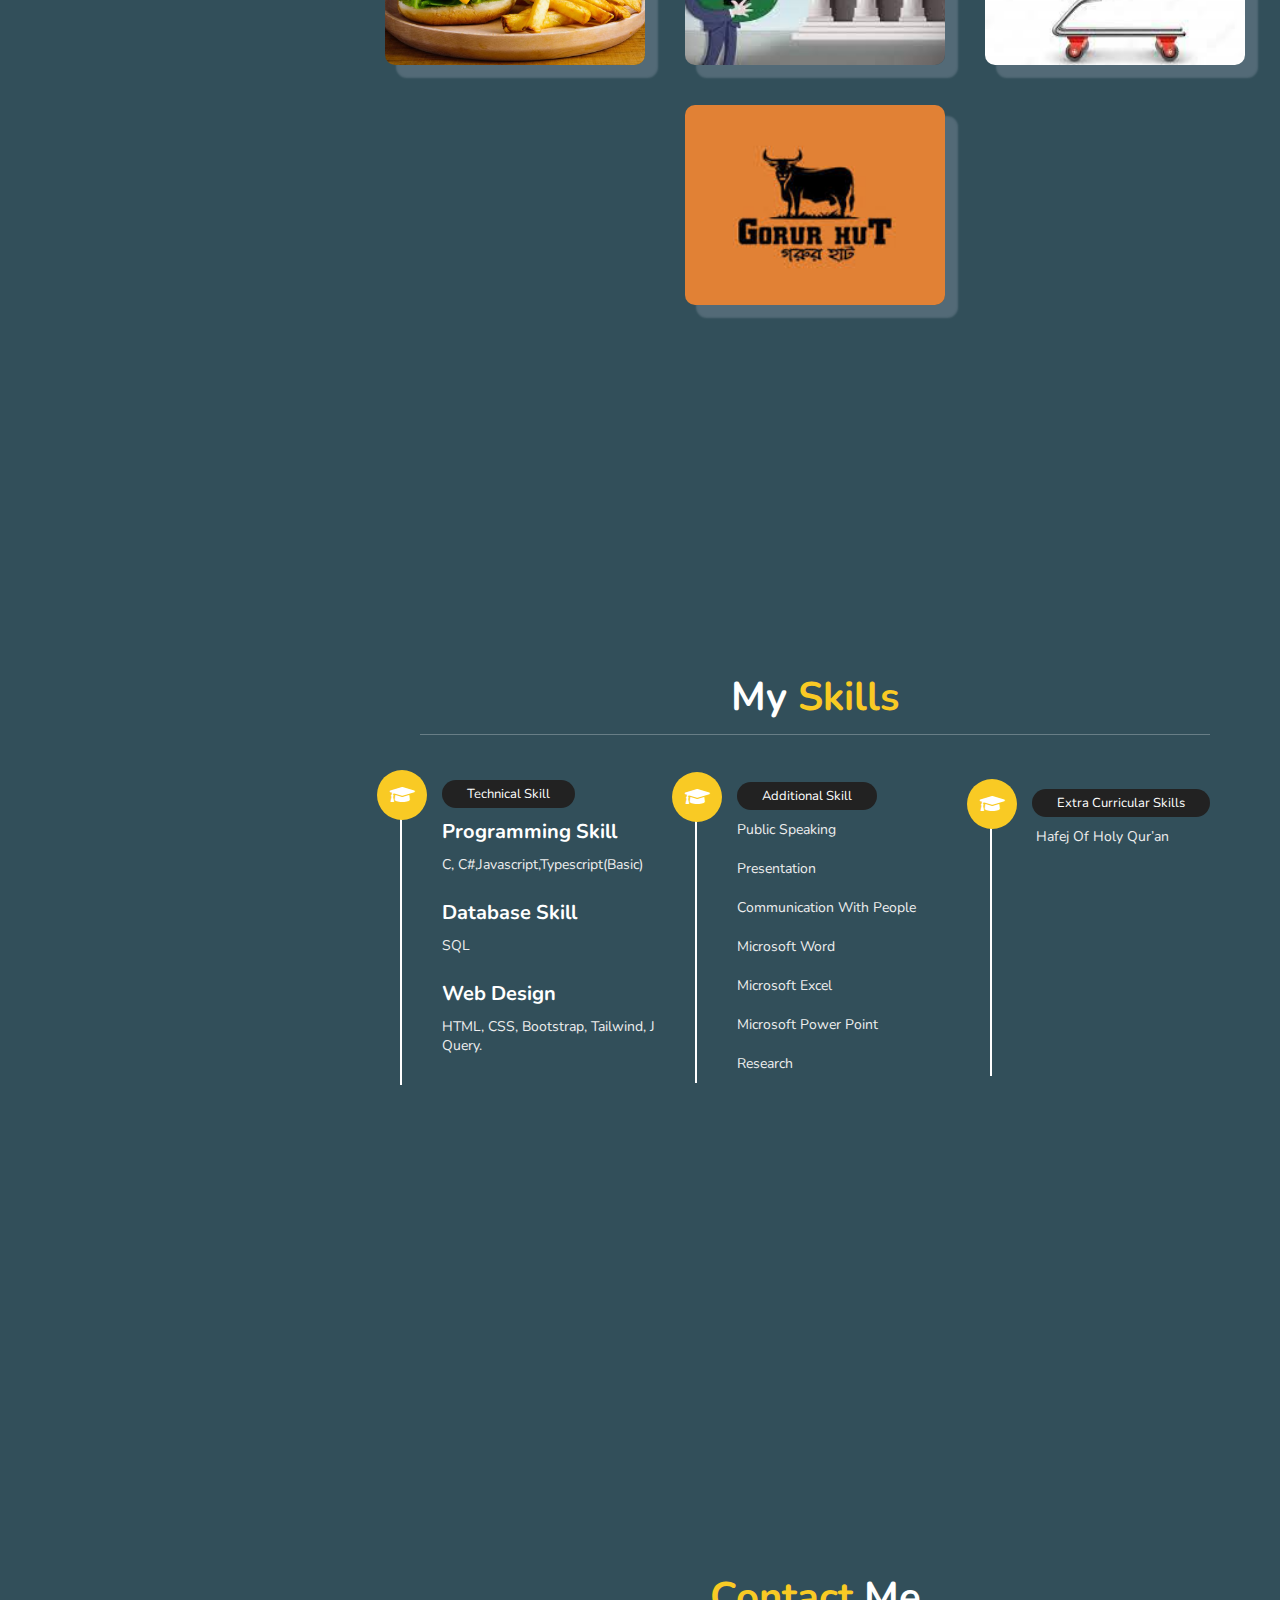
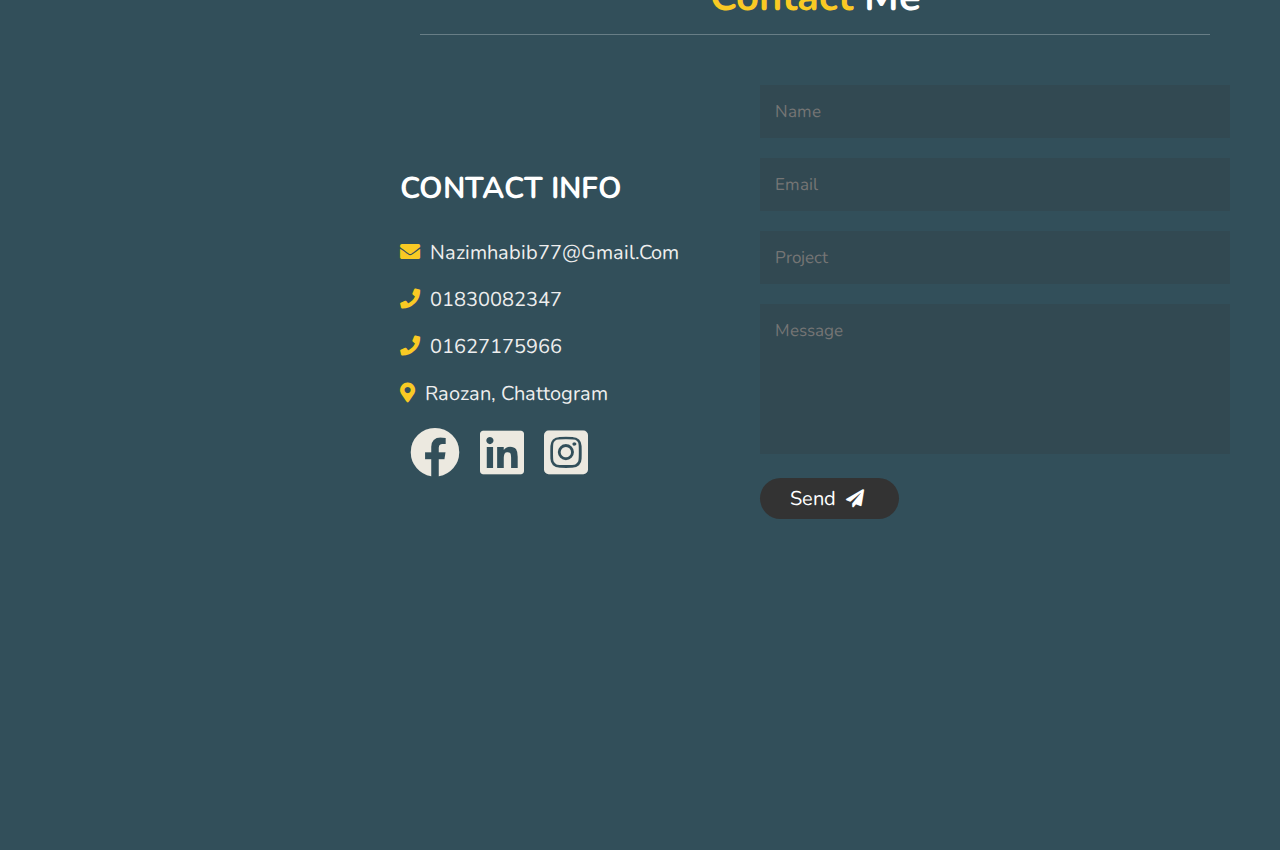
==== commit 5d5524bb: "added" ====
--- a/portfolio website/index.html
+++ b/portfolio website/index.html
@@ -47,7 +47,10 @@
         
         <h3>HI THERE !</h3>
         <h1>I'M <span>Muhammad Nazim Uddin</span></h1>
-        <p>A versatile, Energetic, and responsible person with knowledge and background in Computer Science and Engineering. Have ability to work as a term under extreme Pressure with responsibilities.A creative,adaptive, and bright individual with an excellent eye for new problem solving ideas.
+        <p>
+            I have completed BSc degree in Computer Science and Engineering from International Islamic University Chittagong.I am also Hafez of Holy Quran.  A versatile and responsible person with knowledge and background in Computer Science and Engineering.I am a hard working,honest individual.I am a good timekeeper,always willing to learn new things and new skills.I am friendly ,helpful and polite and have a good sense of humor.I have good listening and communication skills.I have a creative mind and I am always up for new challanges.
+            
+          
             
         </p>
         <a href="#about"><button class="btn">about me <i class="fas fa-user"></i></button></a>
@@ -98,6 +101,20 @@
         <h1 class="heading"> My <span>Education</span> </h1>
         
         <div class="box-container">
+            <div class="box">
+                <i class="fas fa-graduation-cap"></i>
+                <span>2021</span>
+                <h3>B. Sc in Computer Science & Engineering</h3>
+                <h3>CGPA: 3.909</h3>
+                <p>International Islamic University Chittagong</p>
+            </div>
+            <div class="box">
+                <i class="fas fa-graduation-cap"></i>
+                <span>2015</span>
+                <h3>Higher Secondary Certificate (HSC)</h3>
+                <h3>GPA:4.50</h3>
+                <p>CUET School & College, Chittagong</p>
+            </div>
             
             <div class="box">
                 <i class="fas fa-graduation-cap"></i>
@@ -107,21 +124,9 @@
                 <p>Unsattar Para High School, Chittagong</p>
             </div>
             
-            <div class="box">
-                <i class="fas fa-graduation-cap"></i>
-                <span>2015</span>
-                <h3>Higher Secondary Certificate (HSC)</h3>
-                <h3>GPA:4.50</h3>
-                <p>CUET School & College, Chittagong</p>
-            </div>
-            
-            <div class="box">
-                <i class="fas fa-graduation-cap"></i>
-                <span>2021</span>
-                <h3>B. Sc in Computer Science & Engineering</h3>
-                <h3>CGPA: 3.909</h3>
-                <p>International Islamic University Chittagong</p>
-            </div>
+          
+            
+          
             
             
             
@@ -181,6 +186,66 @@
     </section>
     
     <!-- portfolio section ends -->
+
+    <!-- Mu skills section strats -->
+
+    <section class="education" id="" style="margin-top: 250px;">
+        
+        <h1 class="heading"> My <span>skills</span> </h1>
+        
+        <div class="box-container">
+            <div class="box">
+                <i class="fas fa-graduation-cap"></i>
+                <span>Technical Skill</span>
+                <h3>Programming skill</h3>
+                <p>C, C#,Javascript,Typescript(Basic)</p>
+                <h3>Database Skill</h3>
+                <p>SQL</p>
+                <h3>Web Design</h3>
+                <p>HTML, CSS, Bootstrap, Tailwind, J query.</p>
+                <p></p>
+            </div>
+            <div class="box">
+                <i class="fas fa-graduation-cap"></i>
+                <span>Additional Skill</span>
+                <p style="margin-top: 5px;">Public speaking</p>
+                <p>Presentation</p>
+                <p>Communication with people</p>
+                <p>Microsoft word</p>
+                <p>Microsoft excel</p>
+                <p>Microsoft power point</p>
+                <p>Research</p>
+            </div>
+            
+            <div class="box">
+                <i class="fas fa-graduation-cap"></i>
+                <span>Extra Curricular skills</span>
+                 <p style="margin-top: 5px; margin-left: 4px;"> Hafej of Holy Qur’an</p>
+                 <p></p>
+                 <p></p>
+                 <p></p>
+                 <p></p>
+                 <p></p>
+                 <p></p>
+                 <p></p>
+                 <p></p>
+                 <p></p>
+                 <p></p>
+                 <p></p>
+            </div>
+            
+          
+            
+          
+            
+            
+            
+        </div>
+        
+    </section>
+
+    <!-- my skills section ends -->
+
     
     <!-- contact section starts  -->
     
--- a/portfolio website/style.css
+++ b/portfolio website/style.css
@@ -321,6 +321,9 @@
     
     border-radius: 5px;
 }
+.display-button:hover{
+    background-color: darkorange;
+}
 .display-button a{
     color: white;
     font-weight: bold;
@@ -330,7 +333,7 @@
     
 }
 .show-details{
-    padding: 3px;
+    padding: 10px;
 }
 
 .contact .row{
@@ -393,13 +396,11 @@
     color:var(--yellow);
 }
 .social-connection{
-    background-color: rgb(161, 133, 133);
-    display: flex;
-    border-radius: 10px;
-    
-}
-.icons{
-    
+    display: flex;
+    
+}
+.icons a i{
+    color: rgb(236, 233, 224);
     font-size:50px;
     padding: 5px;
     margin: 5px;
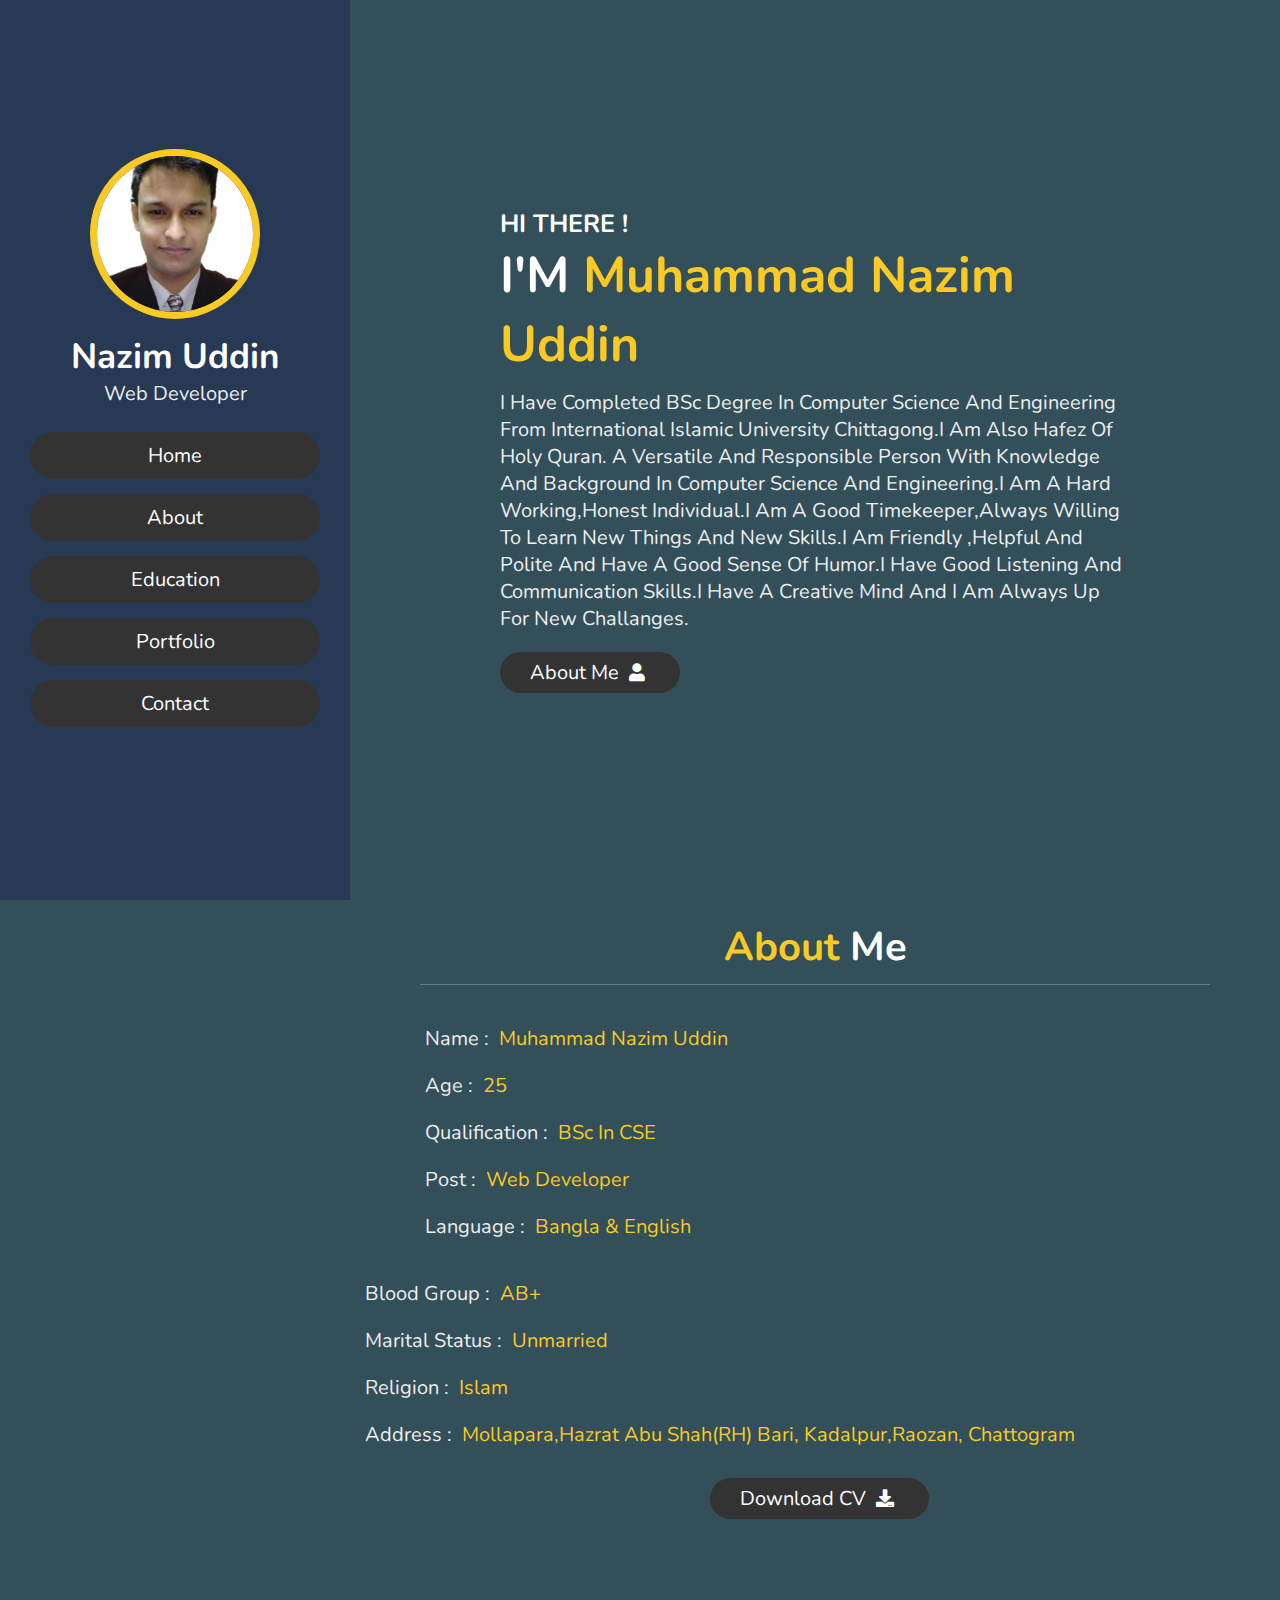
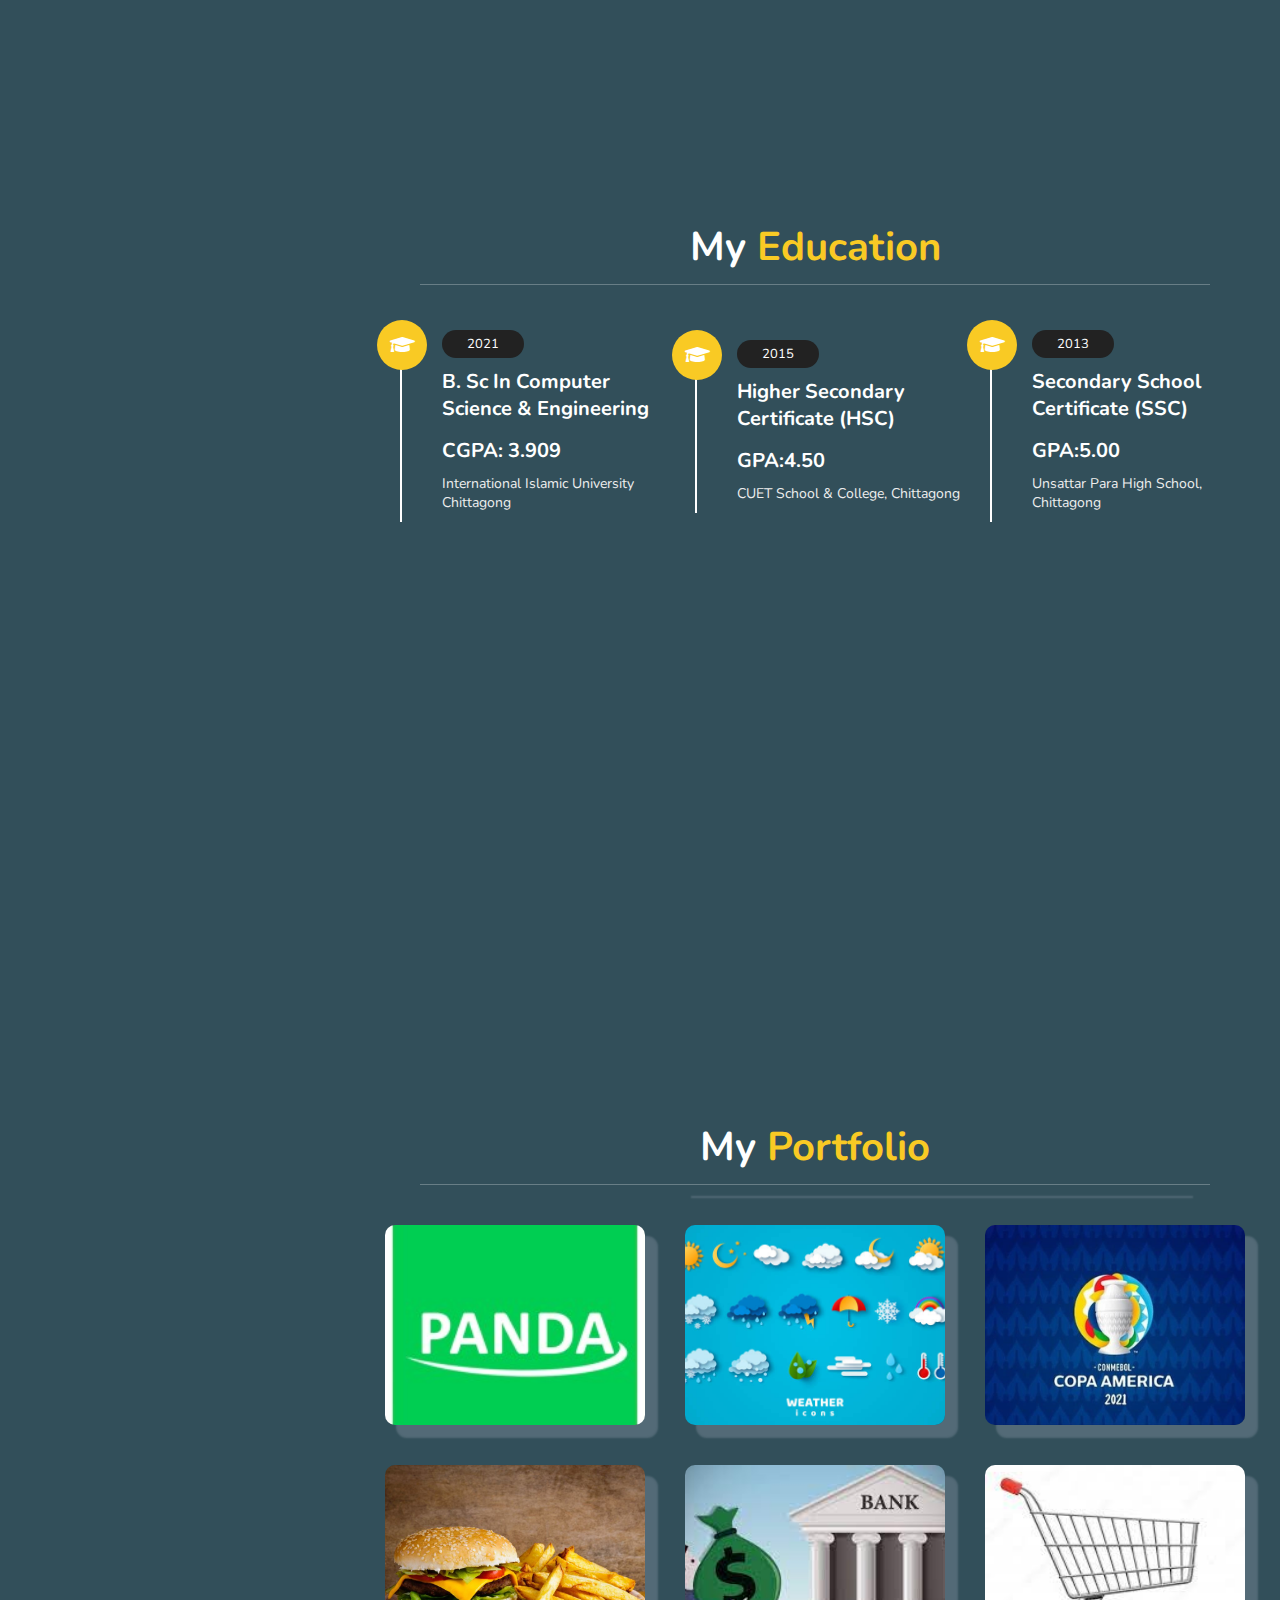
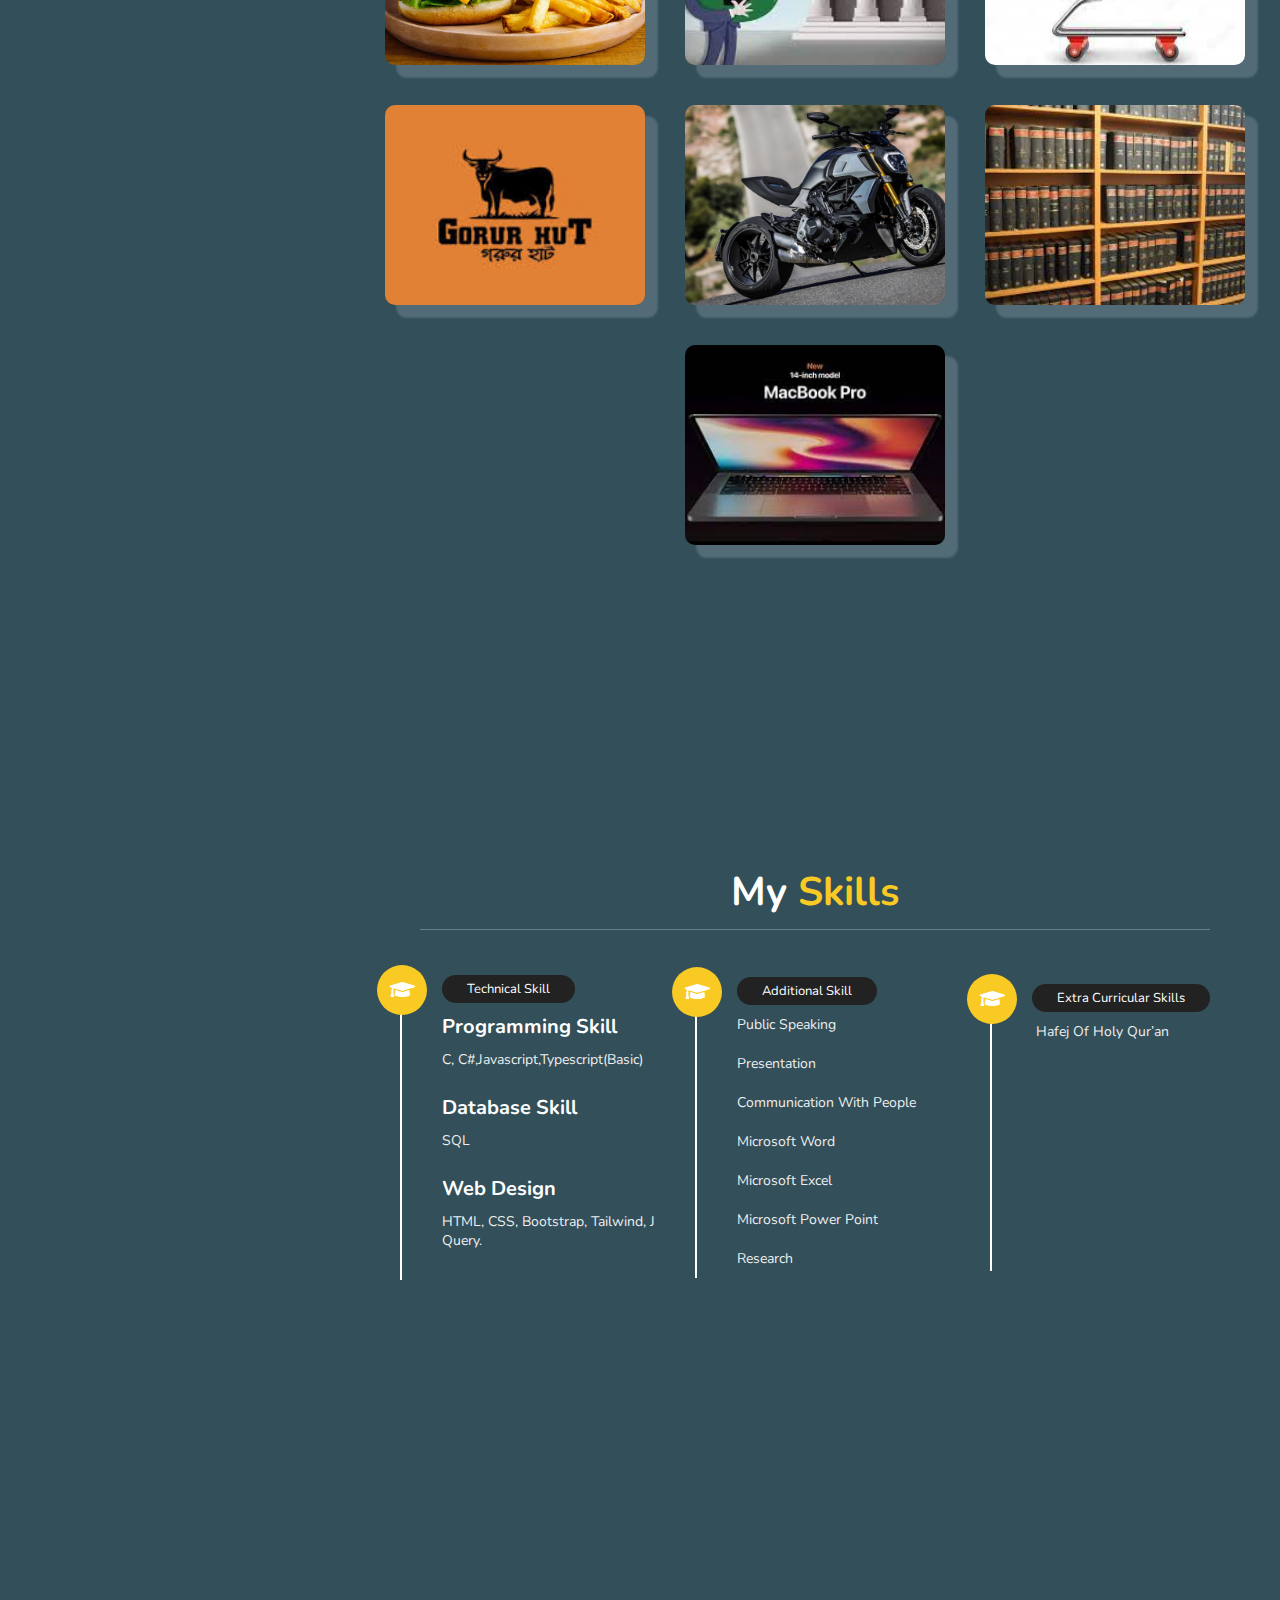
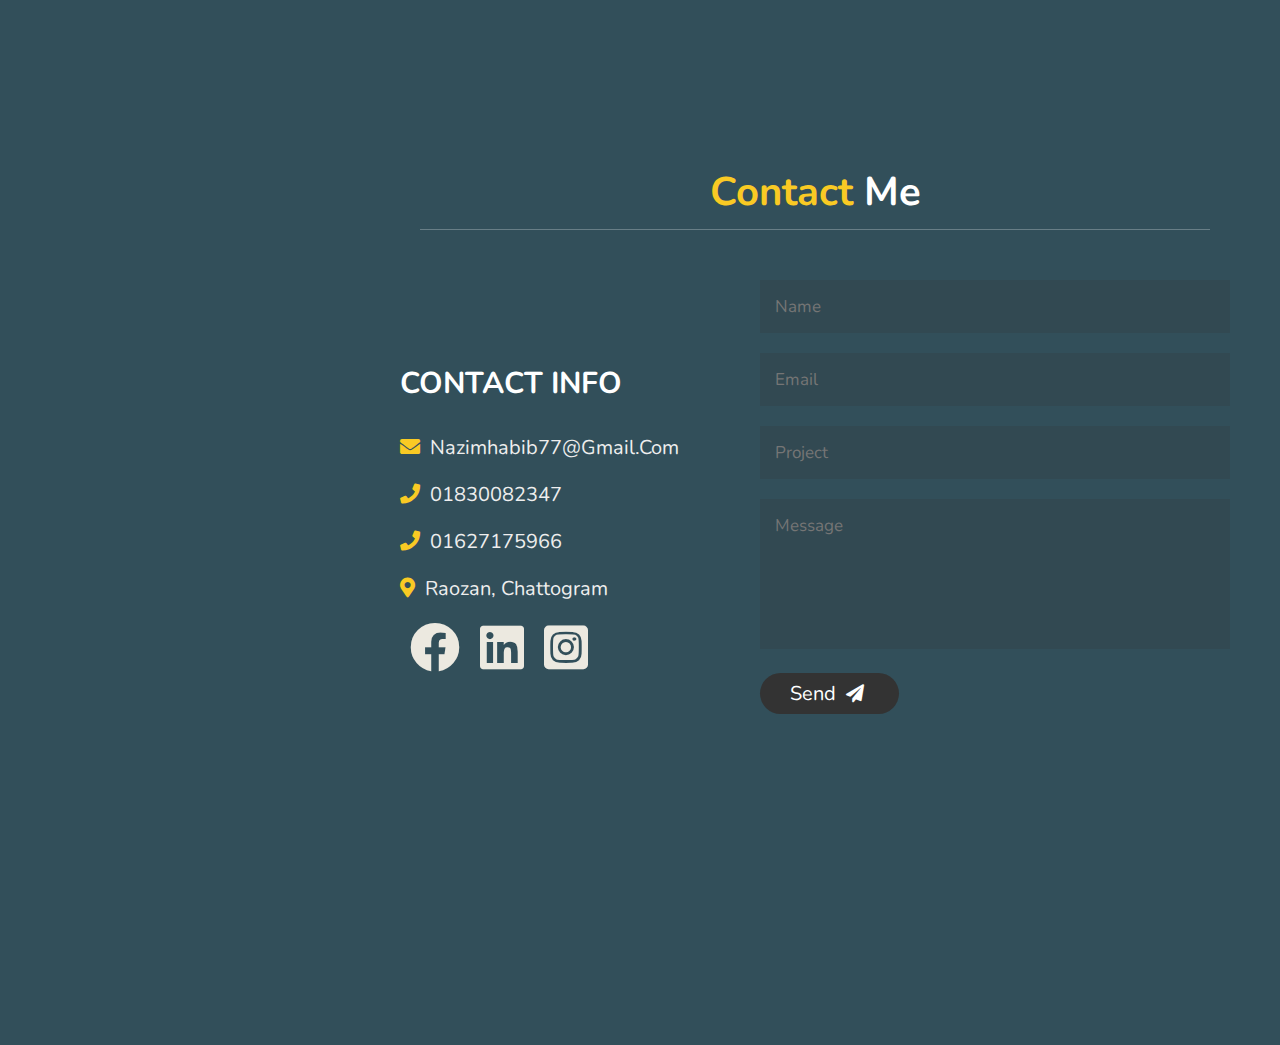
==== commit d4e56552: "updated code" ====
--- a/portfolio website/index.html
+++ b/portfolio website/index.html
@@ -177,6 +177,15 @@
             </div>
             <div class="box">
                 <img onclick="showDetails7()" src="images/Gorur Hat.jpeg" alt="">
+            </div>
+            <div class="box">
+                <img onclick="showDetails8()" src="images/bike-1.png" alt="">
+            </div>
+            <div class="box">
+                <img onclick="showDetails9()" src="images/book archive.jpeg" alt="">
+            </div>
+            <div class="box">
+                <img onclick="showDetails10()" src="images/MacBook Pro.jpeg" alt="">
             </div>
             
             
